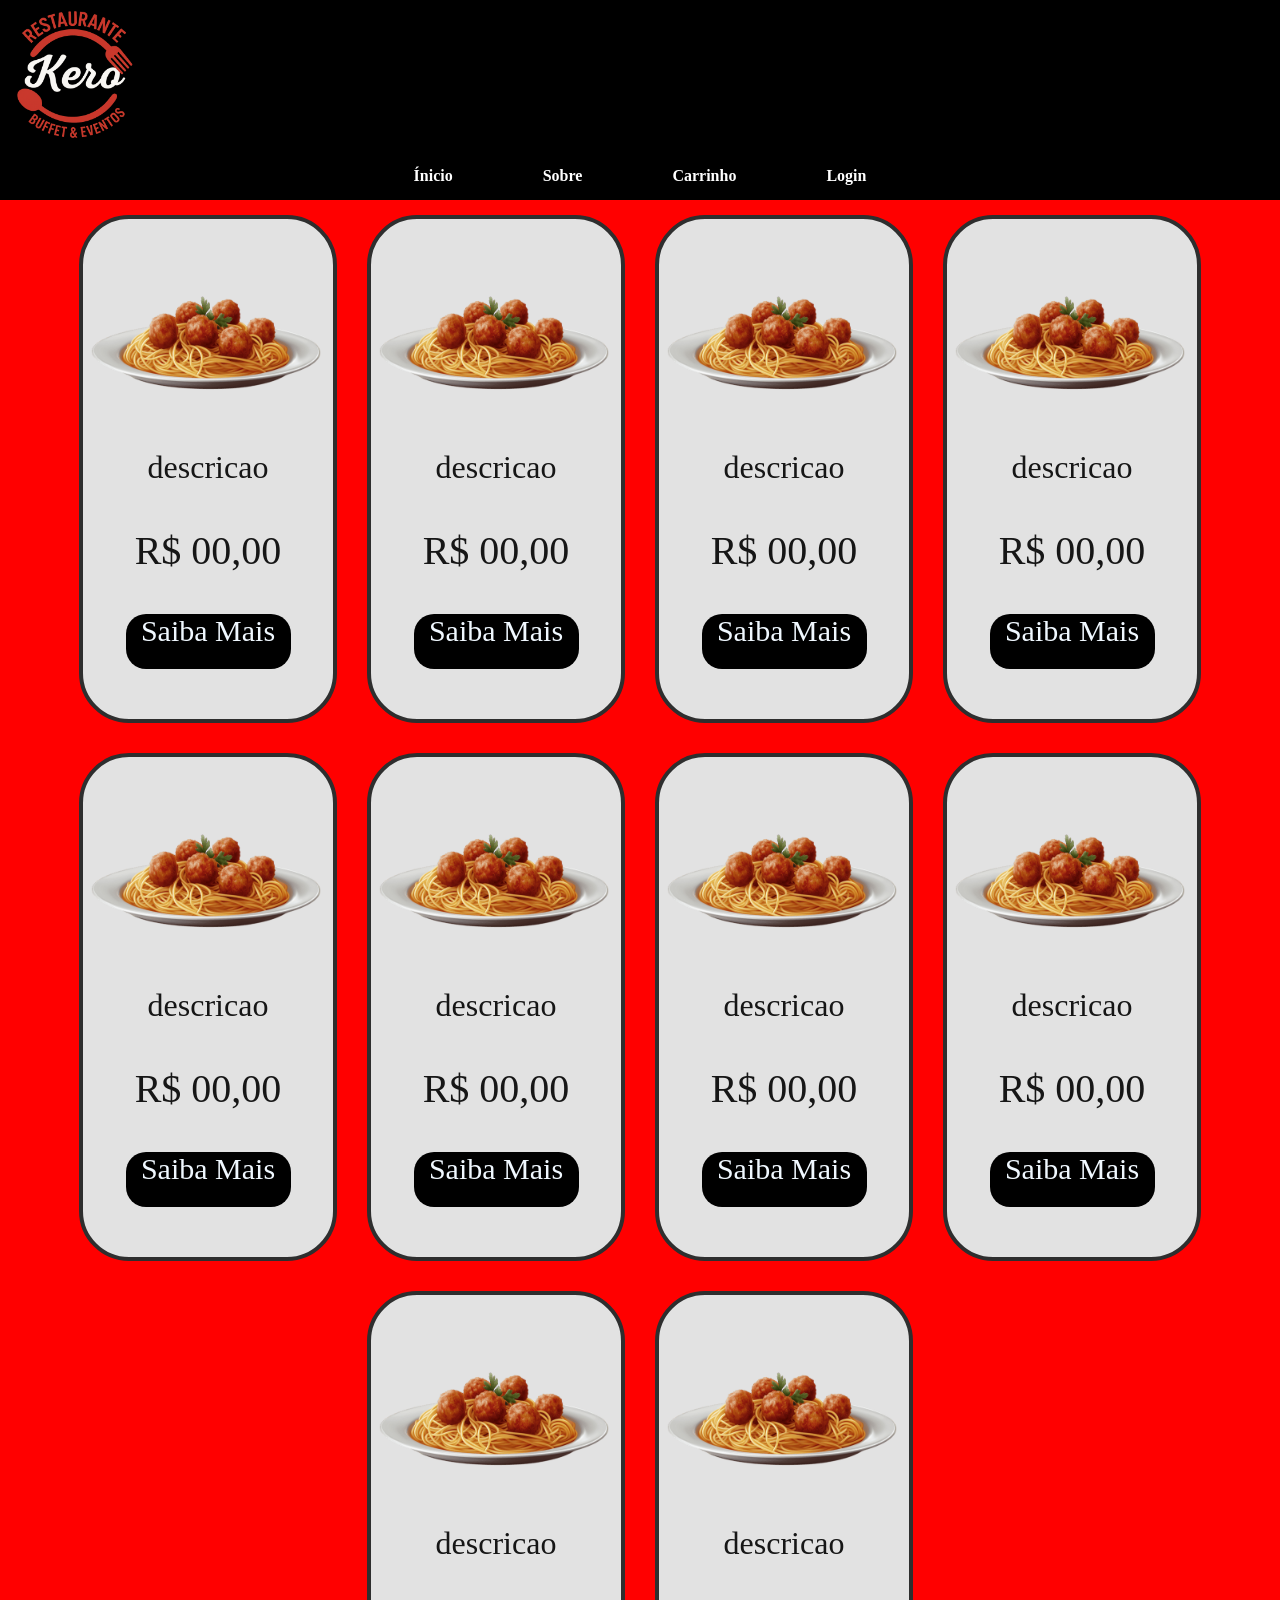
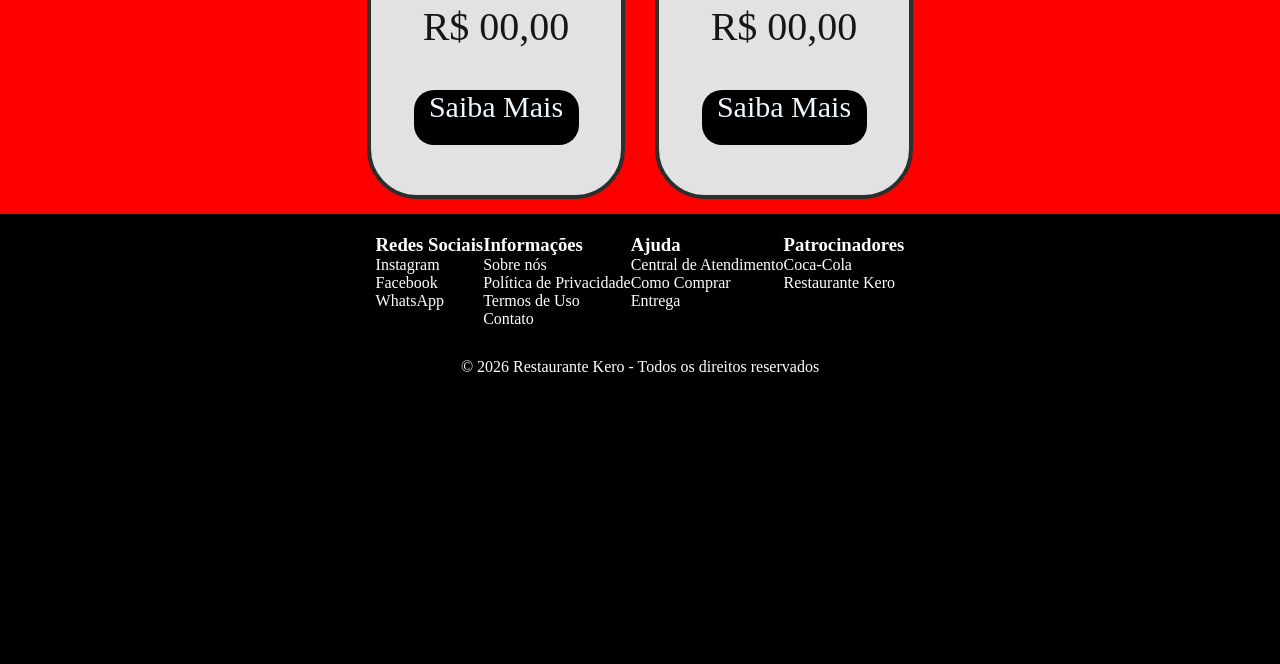
==== index.html @ 197f7ba0 "Add files via upload" ====
<!DOCTYPE html>
<html lang="pt-br">

<head>
    <meta charset="UTF-8">
    <meta name="viewport" content="width=device-width, initial-scale=1.0">
    <title>Restaurante Kero</title>
    <link rel="stylesheet" href="style.css">
    <link id="icon" rel="icon" href="img/kero_icon.png">
</head>

<body>
    <header>
        <div class="imagem_header">
            <div class="imagem_logo">
                <a href="index.html">
                    <img src="img/logo.png" class="logo" alt="">
                </a>
            </div>
        </div>
    </header>
    <aside>
        <nav class="menu_lateral">
            <a class="botao_menu" href="index.html">Ínicio</a>
            <a class="botao_menu" href="sobre.html">Sobre</a>
            <a class="botao_menu" href="carrinho.html">Carrinho</a>
            <a class="botao_menu" href="login.html">Login</a>
        </nav>
    </aside>
    <main>
        <div class="letra">

        </div>
        <div class="mae">

            <div class="card">
                <img src="img/imagem_produto.png" class="imagem_produto" alt="">
                <p class="d_produto">descricao</p>
                <p class="p_produto">R$ 00,00</p>
                <p class="botao_card"><a class="letra_botao" href="produto.html">Saiba Mais</a></p>
            </div>

            <div class="card">
                <img src="img/imagem_produto.png" class="imagem_produto" alt="">
                <p class="d_produto">descricao</p>
                <p class="p_produto">R$ 00,00</p>
                <p class="botao_card"><a class="letra_botao" href="produto.html">Saiba Mais</a></p>
            </div>

            <div class="card">
                <img src="img/imagem_produto.png" class="imagem_produto" alt="">
                <p class="d_produto">descricao</p>
                <p class="p_produto">R$ 00,00</p>
                <p class="botao_card"><a class="letra_botao" href="produto.html">Saiba Mais</a></p>
            </div>

            <div class="card">
                <img src="img/imagem_produto.png" class="imagem_produto" alt="">
                <p class="d_produto">descricao</p>
                <p class="p_produto">R$ 00,00</p>
                <p class="botao_card"><a class="letra_botao" href="produto.html">Saiba Mais</a></p>
            </div>

            <div class="card">
                <img src="img/imagem_produto.png" class="imagem_produto" alt="">
                <p class="d_produto">descricao</p>
                <p class="p_produto">R$ 00,00</p>
                <p class="botao_card"><a class="letra_botao" href="produto.html">Saiba Mais</a></p>
            </div>

            <div class="card">
                <img src="img/imagem_produto.png" class="imagem_produto" alt="">
                <p class="d_produto">descricao</p>
                <p class="p_produto">R$ 00,00</p>
                <p class="botao_card"><a class="letra_botao" href="produto.html">Saiba Mais</a></p>
            </div>

            <div class="card">
                <img src="img/imagem_produto.png" class="imagem_produto" alt="">
                <p class="d_produto">descricao</p>
                <p class="p_produto">R$ 00,00</p>
                <p class="botao_card"><a class="letra_botao" href="produto.html">Saiba Mais</a></p>
            </div>

            <div class="card">
                <img src="img/imagem_produto.png" class="imagem_produto" alt="">
                <p class="d_produto">descricao</p>
                <p class="p_produto">R$ 00,00</p>
                <p class="botao_card"><a class="letra_botao" href="produto.html">Saiba Mais</a></p>
            </div>

            <div class="card">
                <img src="img/imagem_produto.png" class="imagem_produto" alt="">
                <p class="d_produto">descricao</p>
                <p class="p_produto">R$ 00,00</p>
                <p class="botao_card"><a class="letra_botao" href="produto.html">Saiba Mais</a></p>
            </div>

            <div class="card">
                <img src="img/imagem_produto.png" class="imagem_produto" alt="">
                <p class="d_produto">descricao</p>
                <p class="p_produto">R$ 00,00</p>
                <p class="botao_card"><a class="letra_botao" href="produto.html">Saiba Mais</a></p>
            </div>

        </div>
    </main>

    <footer>
        <div class="mae">
            <div class="redes_sociais">
                <h3>Redes Sociais</h3>
                <p>Instagram</p>
                <p>Facebook</p>
                <p>WhatsApp</p>
            </div>
            <div class="dados">
                <h3>Informações</h3>
                <a href="sobre.html">Sobre nós</a>
                <p>Política de Privacidade</p>
                <p>Termos de Uso</p>
                <p>Contato</p>
            </div>
            <div class="dados">
                <h3>Ajuda</h3>
                <p>Central de Atendimento</p>
                <p>Como Comprar</p>
                <p>Entrega</p>
            </div>
            <div class="dados">
                <h3>Patrocinadores</h3>
                <p>Coca-Cola</p>
                <p>Restaurante Kero</p>
            </div>
        </div>
        <div class="sla">
            <p>© 2026 Restaurante Kero - Todos os direitos reservados</p>
        </div>
    </footer>
    <script src="script.js"></script>
</body>

</html>
---- style.css ----
* {
    padding: 0;
    margin: 0;
}
a{
    text-decoration: none;
    color: inherit;
}

/* html */
.imagem_header {
    display: flex;
    justify-content: space-between;
    gap: 40px;
    align-items: center;
}
.logo {
    height: 150px;
}

body {
    position: relative;
    display: grid;
    grid-template-areas:
        "cabeca cabeca"
        "braco braco"
        "corpo corpo"
        "pe pe";
    grid-template-rows: 150px  50px auto 450px;
    grid-template-columns: 300px auto;

}

header {
    background-color: black;
    grid-area: cabeca;
    color: white;
}

/* aside*/
aside {
    background-color: black;
    grid-area: braco;
    color: black;
}
.mae {
    display: flex;
    flex-wrap: wrap;
    justify-content: center;
}
.menu_lateral {
    display: flex;
    flex-direction: row;
    justify-content: center;
    align-items: center;
    gap: 60px;
    padding: 2px;
}
.botao_menu {
    color: white;
    padding: 15px;
    text-align: center;
    text-decoration: none;
    font-weight: bold;
}
/* aside*/

main {
    background-color: red;
    grid-area: corpo;
    color: black;
}

footer {
    background-color: black;
    grid-area: pe;
    color: white;
    padding: 20px;
}

.redes_socias {
    min-width: 150px;
}

.dados{
    margin-bottom: 10px;
}

.sla {
    margin-top: 20px;
    text-align: center;
}
/* html */

/* media */
@media only screen and (max-width: 850px) {
    body {
        display: grid;
        grid-template-areas:
            "cabeca"
            "braco"
            "corpo"
            "pe";
        grid-template-rows: 150px 50px auto 250px;
        grid-template-columns: auto;
    }

    .logo {
        height: 150px;
    }

}

@media only screen and (max-width: 450px) {
    body {
        display: grid;
        grid-template-areas:
            "cabeca"
            "corpo"
            "pe";
        grid-template-rows: 150px auto 250px;
        grid-template-columns: auto;
    }

    aside {
        display: none;
    }

    .logo {
        height: 150px;
    }
}

/* media */

/* posicoes */
.centro {
    display: flex;
    justify-content: center;
}

.esquerda {
    text-align: left;
}

.direita {
    text-align: right;
}

/* posicoes */

/* card */
.card {
    display: flex;
    flex-direction: column;
    justify-content: space-between;
    padding: 50px;
    align-items: center;
    background-color: rgb(226, 226, 226);
    width: 150px;
    height: 400px;
    border-radius: 50px;
    text-align: center;
    margin: 15px;
    border: rgb(46, 46, 46) 4px solid;
}


.imagem_produto {
    width: 250px;
}

.d_produto {
    color: rgb(22, 22, 22);
    font-size: xx-large;

}

.p_produto {
    color: rgb(22, 22, 22);
    font-size: 40px;
}

.botao_card {
    font-size: 30px;
    background-color: black;
    width: 110%;
    height: 55px;
    text-decoration: none;
    border-radius: 20px;
}

.letra_botao {
    display: block;
    text-align: center;
    text-decoration: none;    align-items: center;

    color: aliceblue;
}
/* card */
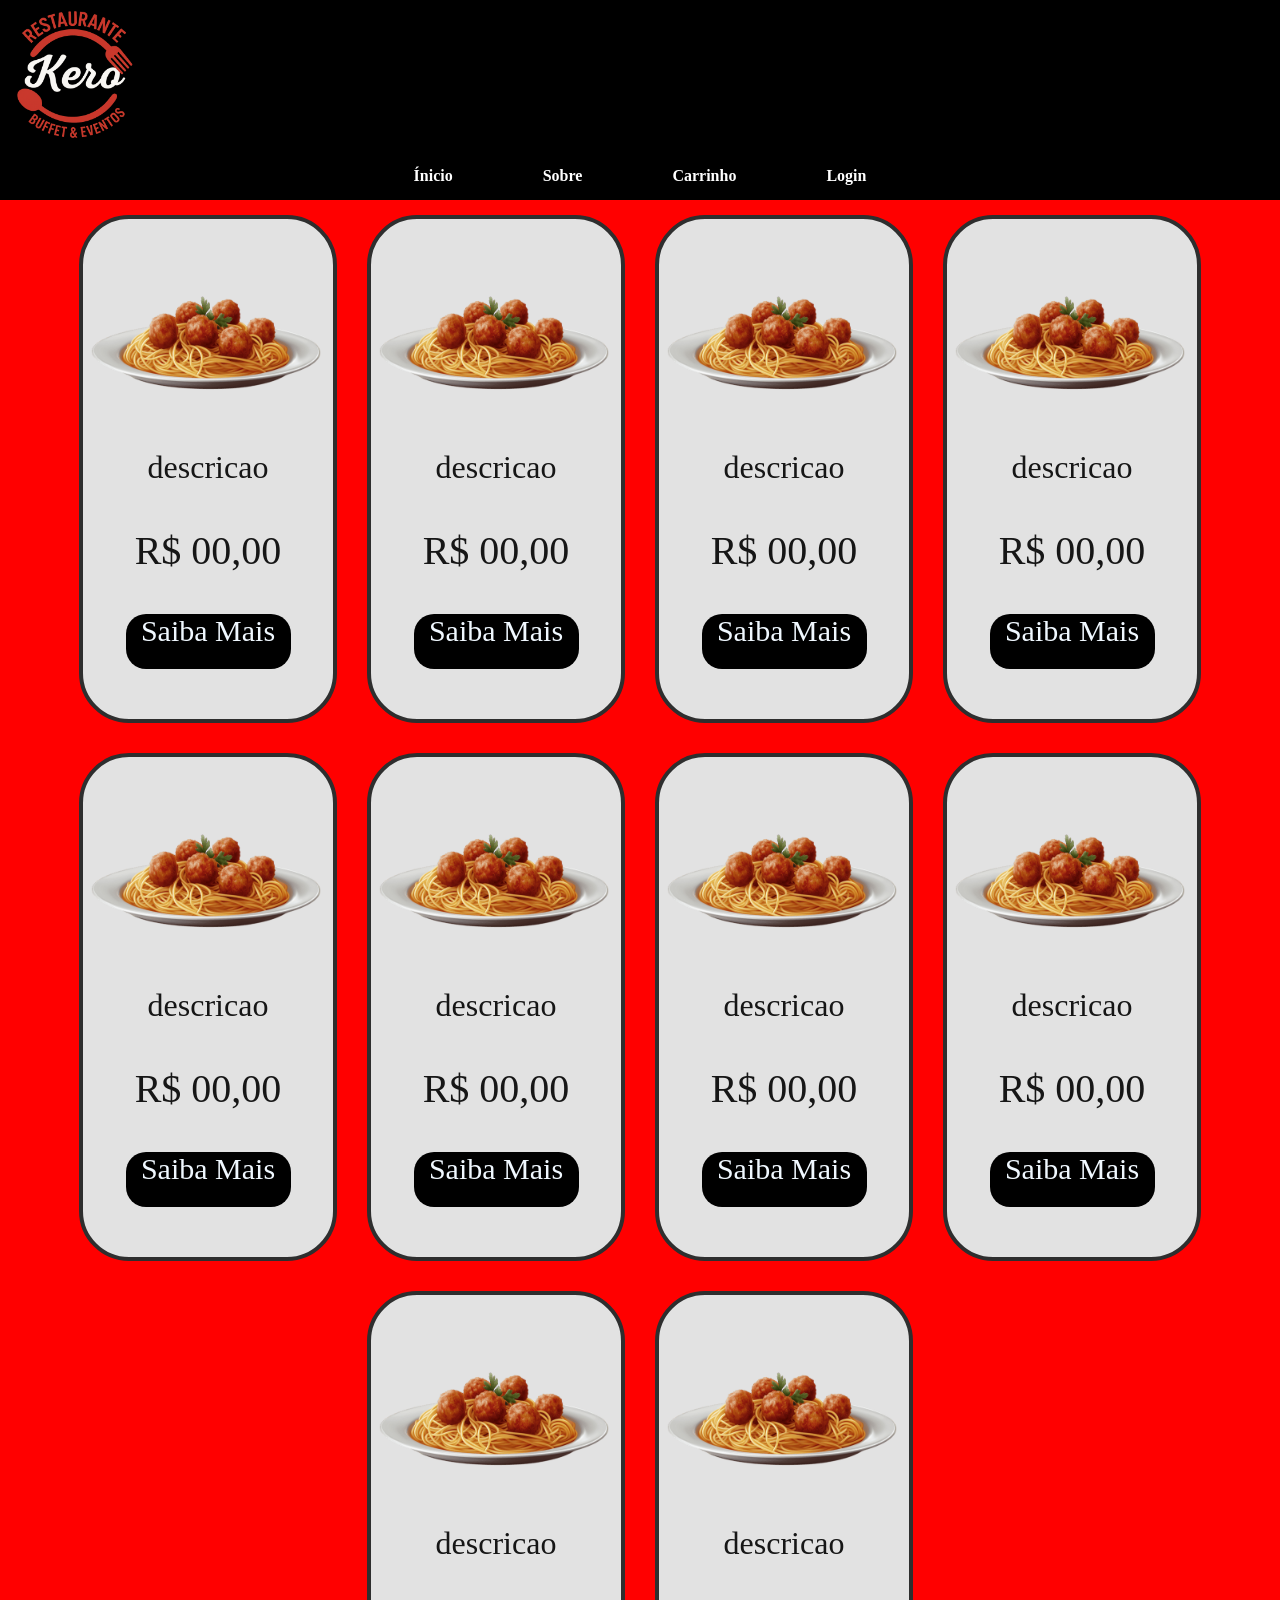
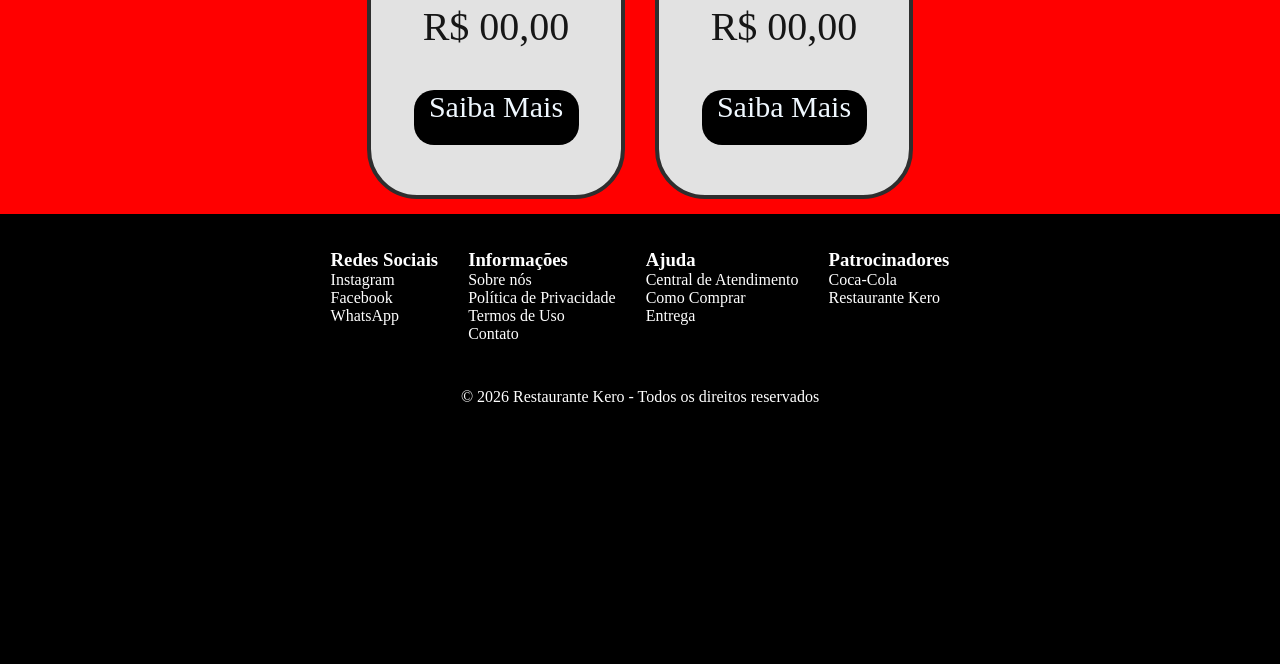
==== commit d230a0d4: "Add files via upload" ====
--- a/index.html
+++ b/index.html
@@ -108,7 +108,7 @@
 
     <footer>
         <div class="mae">
-            <div class="redes_sociais">
+            <div class="dados">
                 <h3>Redes Sociais</h3>
                 <p>Instagram</p>
                 <p>Facebook</p>
--- a/style.css
+++ b/style.css
@@ -84,6 +84,7 @@
 
 .dados{
     margin-bottom: 10px;
+    padding: 15px;
 }
 
 .sla {
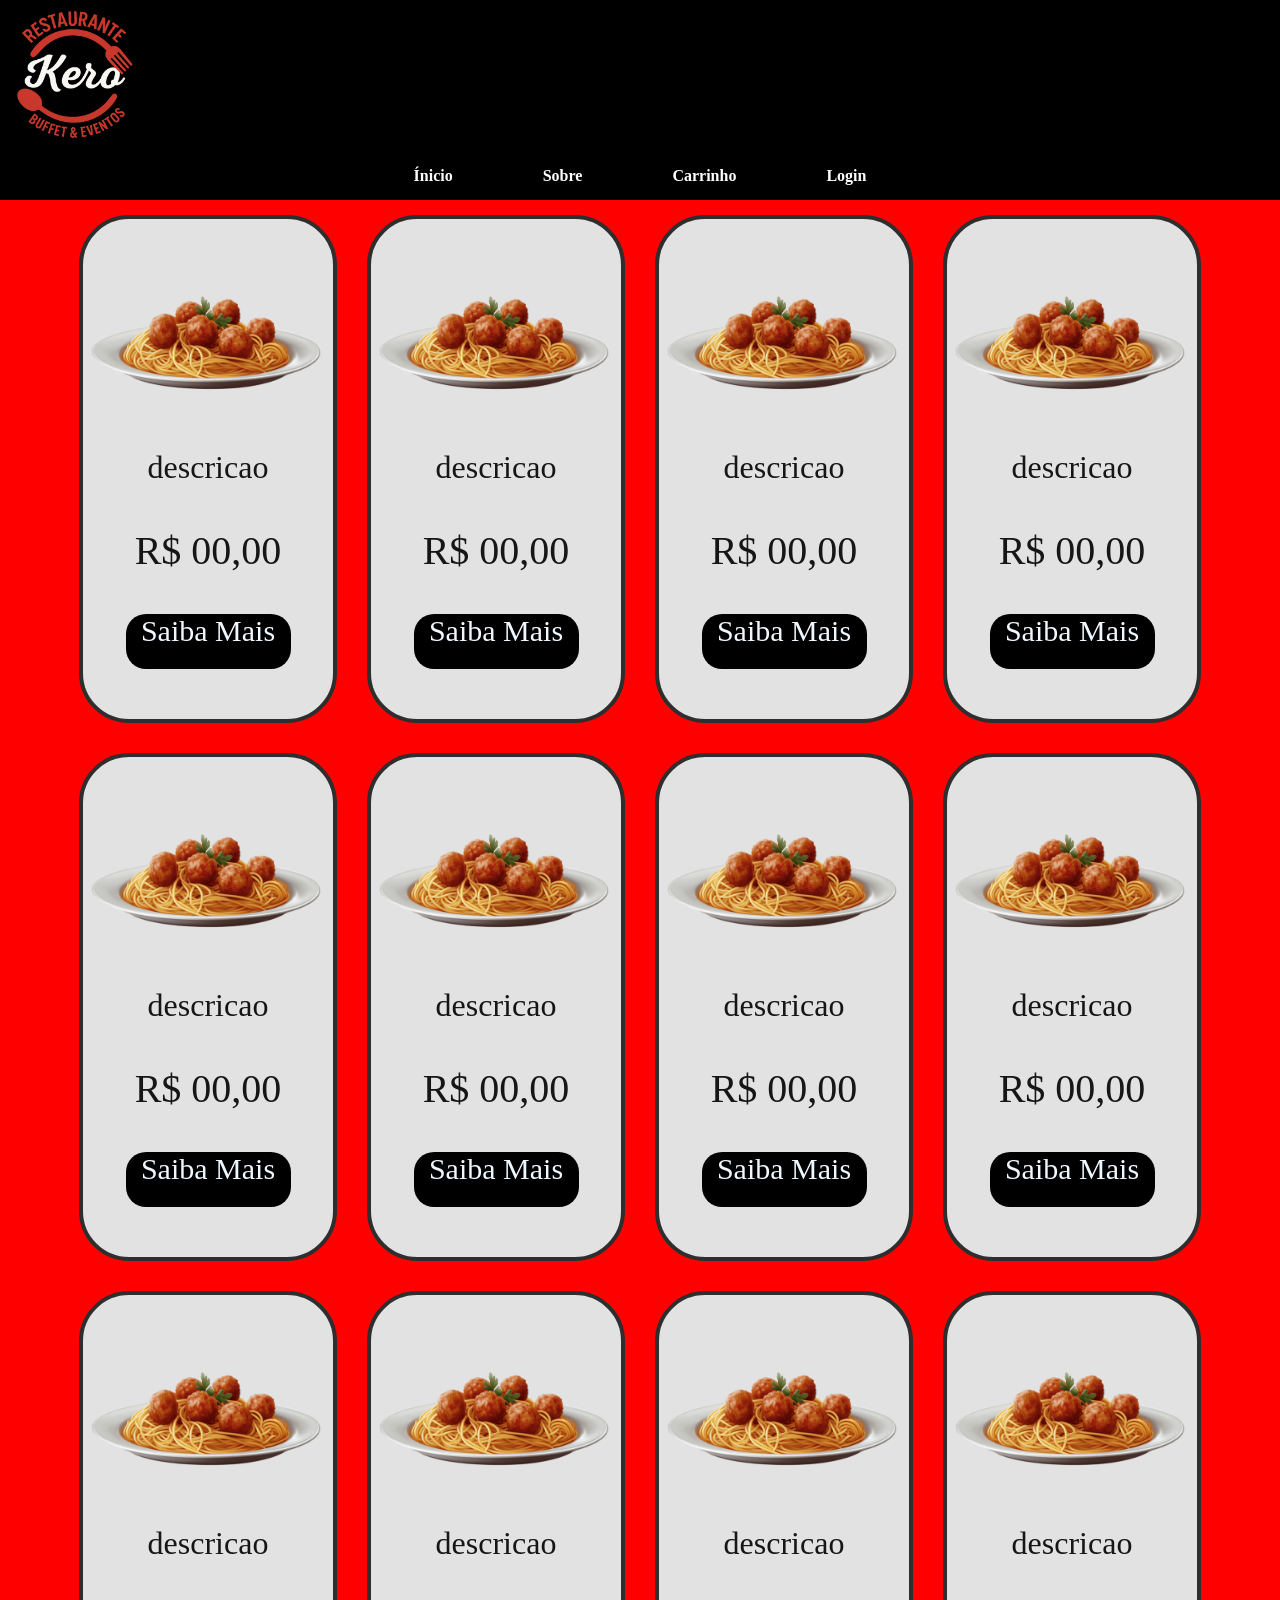
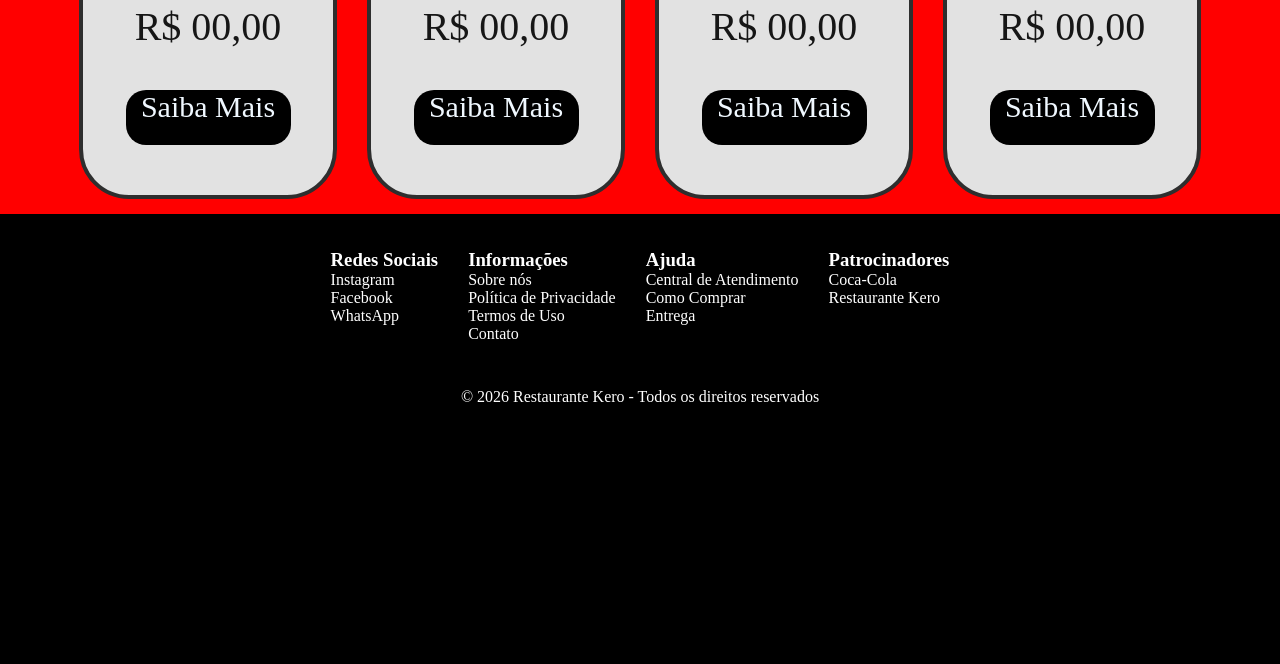
==== commit db62d923: "Add files via upload" ====
--- a/index.html
+++ b/index.html
@@ -32,6 +32,20 @@
 
         </div>
         <div class="mae">
+
+            <div class="card">
+                <img src="img/imagem_produto.png" class="imagem_produto" alt="">
+                <p class="d_produto">descricao</p>
+                <p class="p_produto">R$ 00,00</p>
+                <p class="botao_card"><a class="letra_botao" href="produto.html">Saiba Mais</a></p>
+            </div>
+
+            <div class="card">
+                <img src="img/imagem_produto.png" class="imagem_produto" alt="">
+                <p class="d_produto">descricao</p>
+                <p class="p_produto">R$ 00,00</p>
+                <p class="botao_card"><a class="letra_botao" href="produto.html">Saiba Mais</a></p>
+            </div>
 
             <div class="card">
                 <img src="img/imagem_produto.png" class="imagem_produto" alt="">
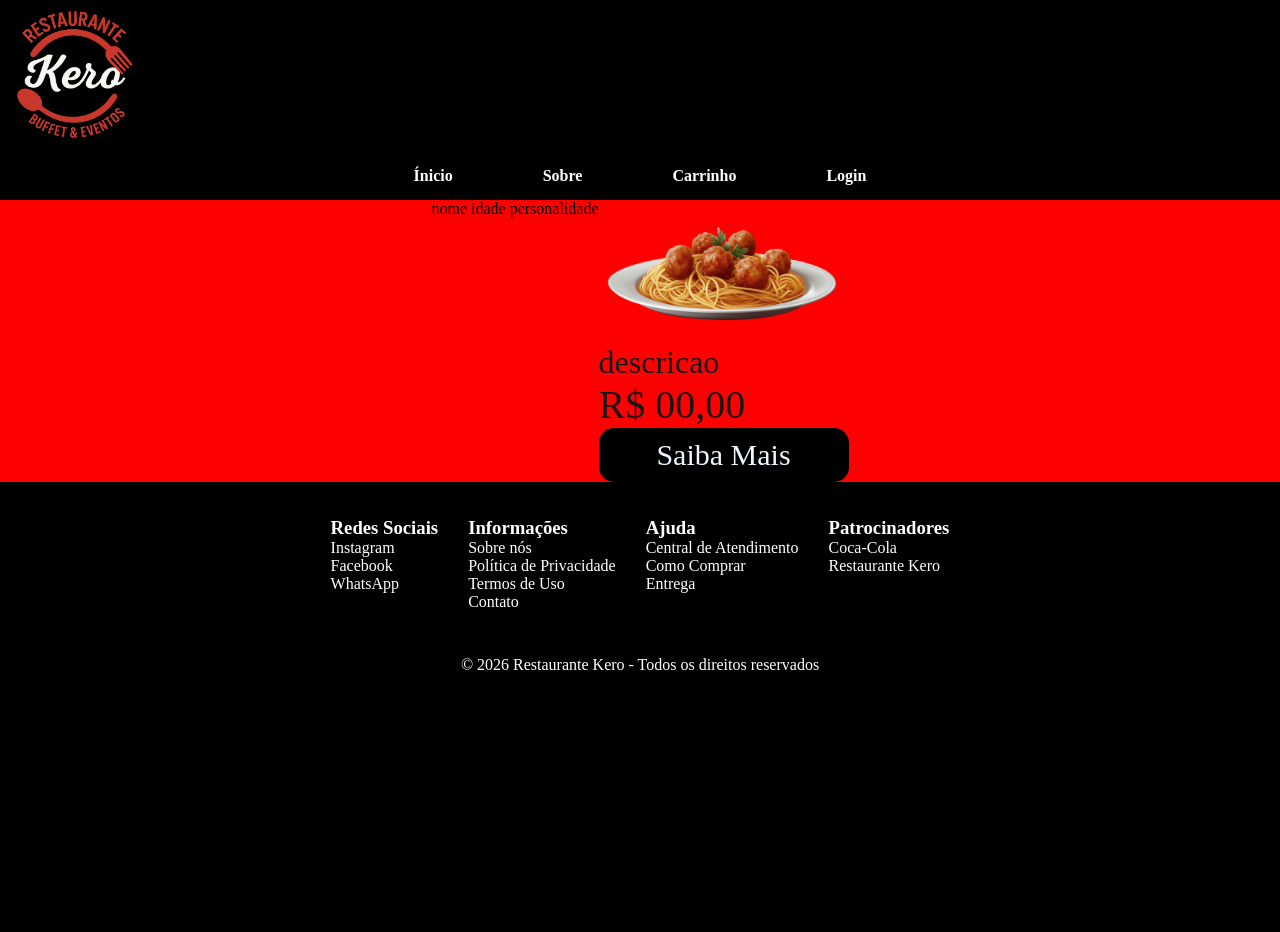
==== commit e5ffad1d: "Add files via upload" ====
--- a/index.html
+++ b/index.html
@@ -9,7 +9,7 @@
     <link id="icon" rel="icon" href="img/kero_icon.png">
 </head>
 
-<body>
+<body onload="pagina()">
     <header>
         <div class="imagem_header">
             <div class="imagem_logo">
@@ -27,90 +27,19 @@
             <a class="botao_menu" href="login.html">Login</a>
         </nav>
     </aside>
-    <main>
+    <main >
         <div class="letra">
 
         </div>
         <div class="mae">
 
-            <div class="card">
-                <img src="img/imagem_produto.png" class="imagem_produto" alt="">
-                <p class="d_produto">descricao</p>
-                <p class="p_produto">R$ 00,00</p>
-                <p class="botao_card"><a class="letra_botao" href="produto.html">Saiba Mais</a></p>
-            </div>
+            <tr>
+                <th>nome</th>
+                <th>idade</th>
+                <th>personalidade</th>
+            </tr>
 
-            <div class="card">
-                <img src="img/imagem_produto.png" class="imagem_produto" alt="">
-                <p class="d_produto">descricao</p>
-                <p class="p_produto">R$ 00,00</p>
-                <p class="botao_card"><a class="letra_botao" href="produto.html">Saiba Mais</a></p>
-            </div>
-
-            <div class="card">
-                <img src="img/imagem_produto.png" class="imagem_produto" alt="">
-                <p class="d_produto">descricao</p>
-                <p class="p_produto">R$ 00,00</p>
-                <p class="botao_card"><a class="letra_botao" href="produto.html">Saiba Mais</a></p>
-            </div>
-
-            <div class="card">
-                <img src="img/imagem_produto.png" class="imagem_produto" alt="">
-                <p class="d_produto">descricao</p>
-                <p class="p_produto">R$ 00,00</p>
-                <p class="botao_card"><a class="letra_botao" href="produto.html">Saiba Mais</a></p>
-            </div>
-
-            <div class="card">
-                <img src="img/imagem_produto.png" class="imagem_produto" alt="">
-                <p class="d_produto">descricao</p>
-                <p class="p_produto">R$ 00,00</p>
-                <p class="botao_card"><a class="letra_botao" href="produto.html">Saiba Mais</a></p>
-            </div>
-
-            <div class="card">
-                <img src="img/imagem_produto.png" class="imagem_produto" alt="">
-                <p class="d_produto">descricao</p>
-                <p class="p_produto">R$ 00,00</p>
-                <p class="botao_card"><a class="letra_botao" href="produto.html">Saiba Mais</a></p>
-            </div>
-
-            <div class="card">
-                <img src="img/imagem_produto.png" class="imagem_produto" alt="">
-                <p class="d_produto">descricao</p>
-                <p class="p_produto">R$ 00,00</p>
-                <p class="botao_card"><a class="letra_botao" href="produto.html">Saiba Mais</a></p>
-            </div>
-
-            <div class="card">
-                <img src="img/imagem_produto.png" class="imagem_produto" alt="">
-                <p class="d_produto">descricao</p>
-                <p class="p_produto">R$ 00,00</p>
-                <p class="botao_card"><a class="letra_botao" href="produto.html">Saiba Mais</a></p>
-            </div>
-
-            <div class="card">
-                <img src="img/imagem_produto.png" class="imagem_produto" alt="">
-                <p class="d_produto">descricao</p>
-                <p class="p_produto">R$ 00,00</p>
-                <p class="botao_card"><a class="letra_botao" href="produto.html">Saiba Mais</a></p>
-            </div>
-
-            <div class="card">
-                <img src="img/imagem_produto.png" class="imagem_produto" alt="">
-                <p class="d_produto">descricao</p>
-                <p class="p_produto">R$ 00,00</p>
-                <p class="botao_card"><a class="letra_botao" href="produto.html">Saiba Mais</a></p>
-            </div>
-
-            <div class="card">
-                <img src="img/imagem_produto.png" class="imagem_produto" alt="">
-                <p class="d_produto">descricao</p>
-                <p class="p_produto">R$ 00,00</p>
-                <p class="botao_card"><a class="letra_botao" href="produto.html">Saiba Mais</a></p>
-            </div>
-
-            <div class="card">
+            <div class="sal">
                 <img src="img/imagem_produto.png" class="imagem_produto" alt="">
                 <p class="d_produto">descricao</p>
                 <p class="p_produto">R$ 00,00</p>
--- a/style.css
+++ b/style.css
@@ -159,8 +159,8 @@
     align-items: center;
     background-color: rgb(226, 226, 226);
     width: 150px;
-    height: 400px;
-    border-radius: 50px;
+    height: 350px;
+    border-radius: 15px;
     text-align: center;
     margin: 15px;
     border: rgb(46, 46, 46) 4px solid;
@@ -185,18 +185,19 @@
 .botao_card {
     font-size: 30px;
     background-color: black;
-    width: 110%;
-    height: 55px;
-    text-decoration: none;
-    border-radius: 20px;
+    width: 100%;
+    height: auto;
+    text-decoration: none;
+    border-radius: 15px;
 }
 
 .letra_botao {
     display: block;
     text-align: center;
-    text-decoration: none;    align-items: center;
-
+    text-decoration: none;
+    align-items: center;
     color: aliceblue;
+    padding: 10px 0px;
 }
 /* card */
 
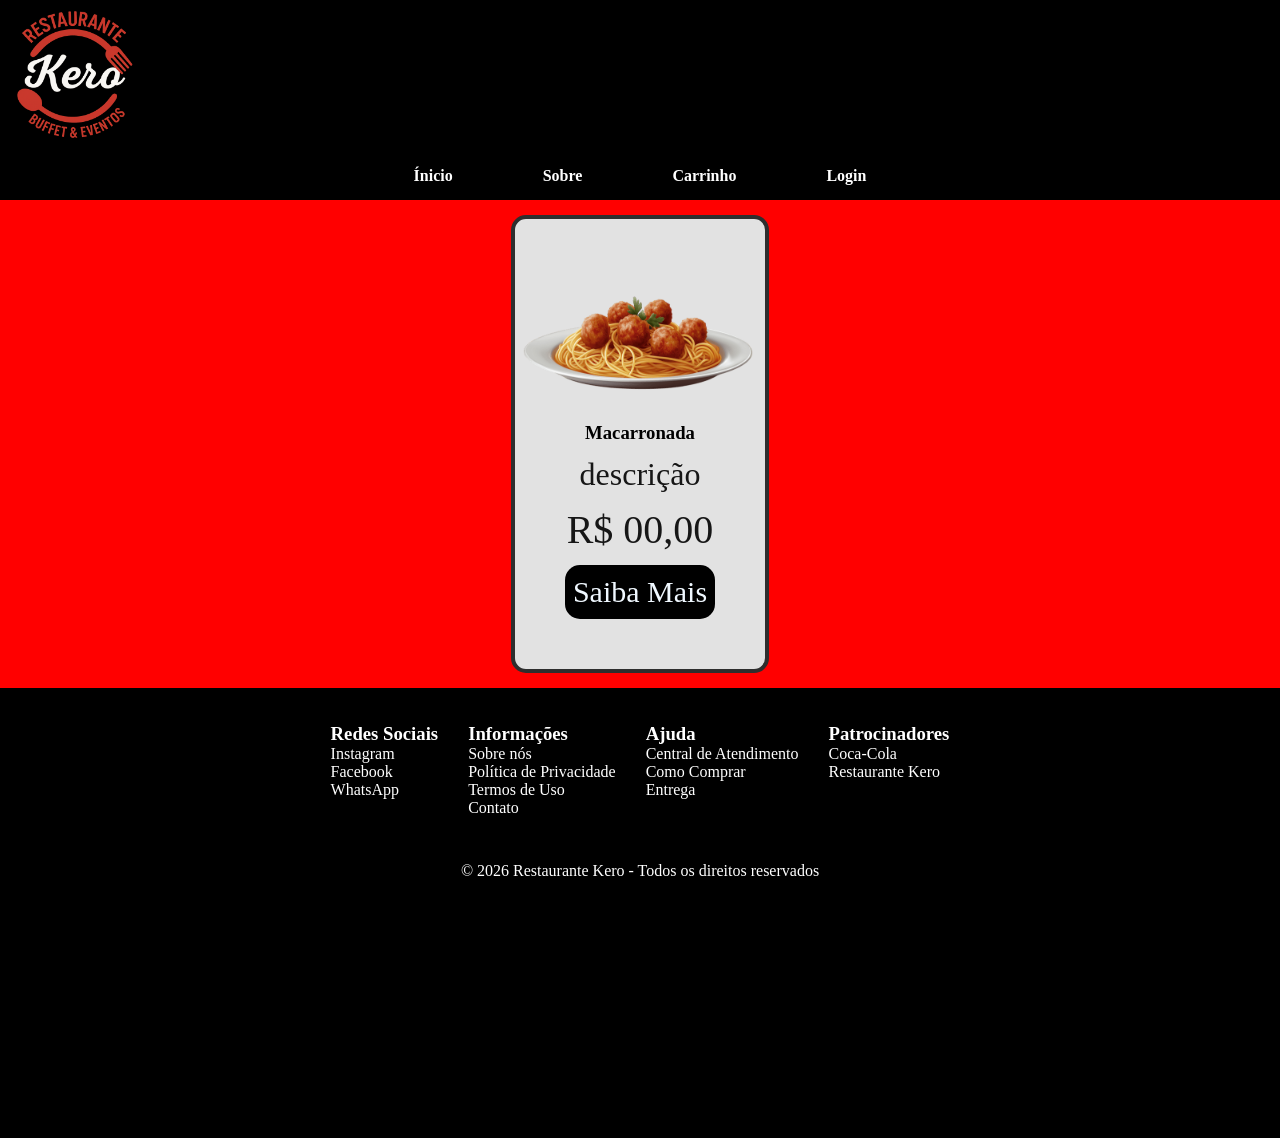
==== commit a4c68528: "Add files via upload" ====
--- a/index.html
+++ b/index.html
@@ -27,24 +27,19 @@
             <a class="botao_menu" href="login.html">Login</a>
         </nav>
     </aside>
-    <main >
-        <div class="letra">
-
-        </div>
+    <main>
         <div class="mae">
 
-            <tr>
-                <th>nome</th>
-                <th>idade</th>
-                <th>personalidade</th>
-            </tr>
+            <div id="destino"></div>
 
+            <!--
             <div class="sal">
                 <img src="img/imagem_produto.png" class="imagem_produto" alt="">
                 <p class="d_produto">descricao</p>
                 <p class="p_produto">R$ 00,00</p>
                 <p class="botao_card"><a class="letra_botao" href="produto.html">Saiba Mais</a></p>
             </div>
+            -->
 
         </div>
     </main>
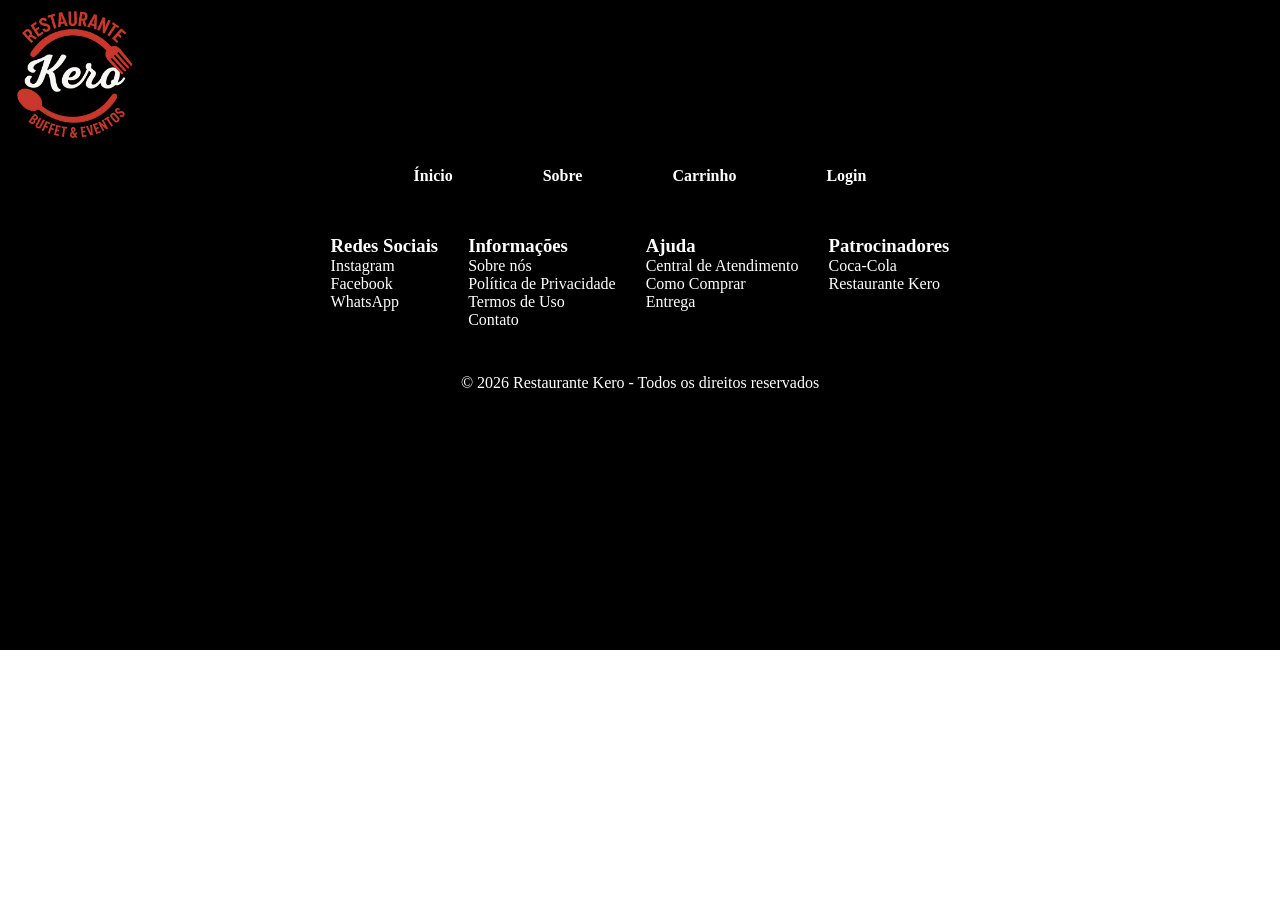
==== commit 47a77e36: "Add files via upload" ====
--- a/index.html
+++ b/index.html
@@ -29,18 +29,16 @@
     </aside>
     <main>
         <div class="mae">
-
-            <div id="destino"></div>
+            <tbody id="destino"></tbody>
 
             <!--
-            <div class="sal">
+            <div class="card">
                 <img src="img/imagem_produto.png" class="imagem_produto" alt="">
                 <p class="d_produto">descricao</p>
                 <p class="p_produto">R$ 00,00</p>
                 <p class="botao_card"><a class="letra_botao" href="produto.html">Saiba Mais</a></p>
             </div>
             -->
-
         </div>
     </main>
 
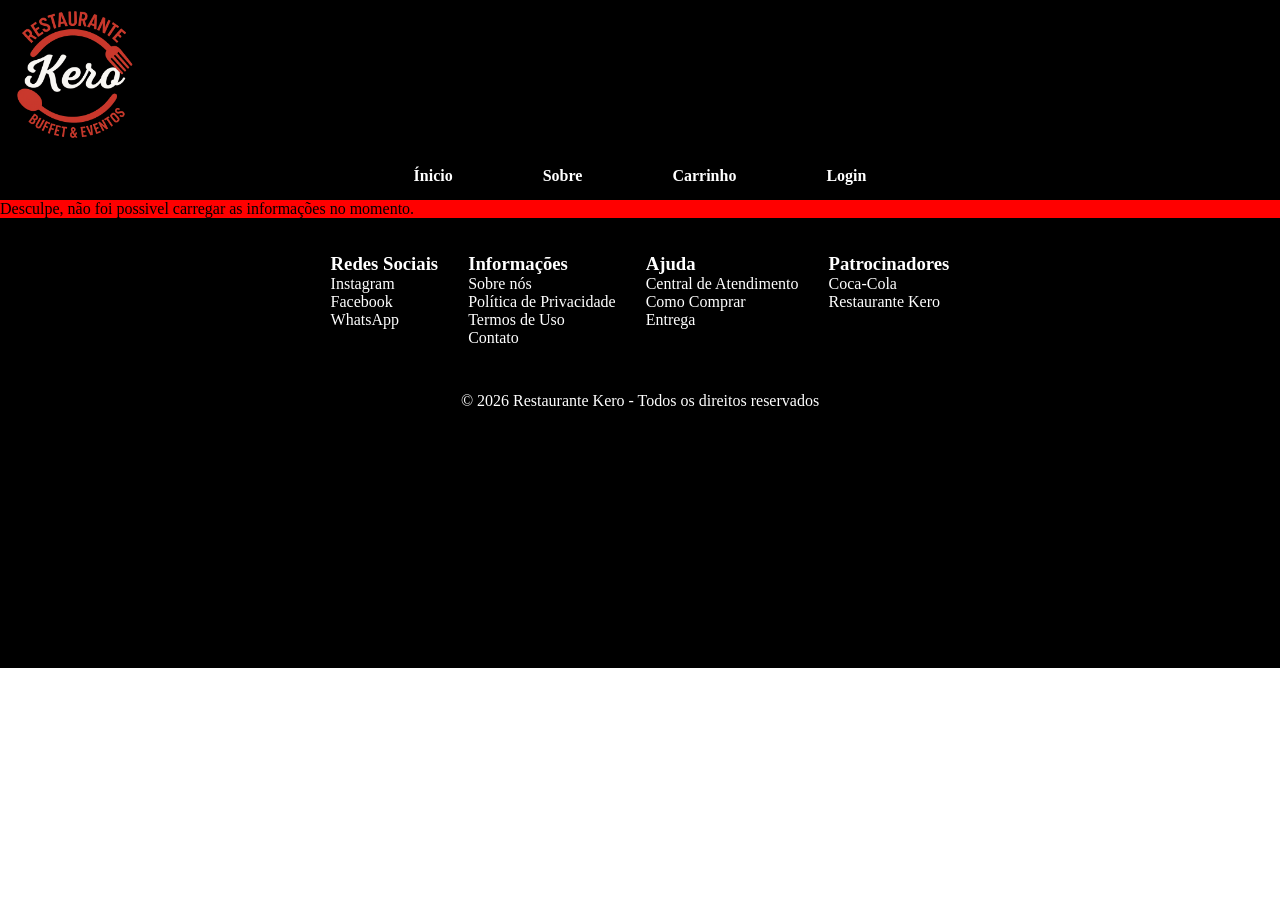
==== commit 49e2581d: "Add files via upload" ====
--- a/index.html
+++ b/index.html
@@ -27,19 +27,8 @@
             <a class="botao_menu" href="login.html">Login</a>
         </nav>
     </aside>
-    <main>
-        <div class="mae">
-            <tbody id="destino"></tbody>
-
-            <!--
-            <div class="card">
-                <img src="img/imagem_produto.png" class="imagem_produto" alt="">
-                <p class="d_produto">descricao</p>
-                <p class="p_produto">R$ 00,00</p>
-                <p class="botao_card"><a class="letra_botao" href="produto.html">Saiba Mais</a></p>
-            </div>
-            -->
-        </div>
+    <main >
+            <div id="destino"></div>
     </main>
 
     <footer>
--- a/style.css
+++ b/style.css
@@ -184,21 +184,17 @@
 
 .botao_card {
     font-size: 30px;
+    padding: 10px 0px;
     background-color: black;
     width: 100%;
     height: auto;
     text-decoration: none;
     border-radius: 15px;
-}
-
-.letra_botao {
-    display: block;
-    text-align: center;
-    text-decoration: none;
+    text-align: center;
     align-items: center;
     color: aliceblue;
-    padding: 10px 0px;
-}
+}
+
 /* card */
 
 
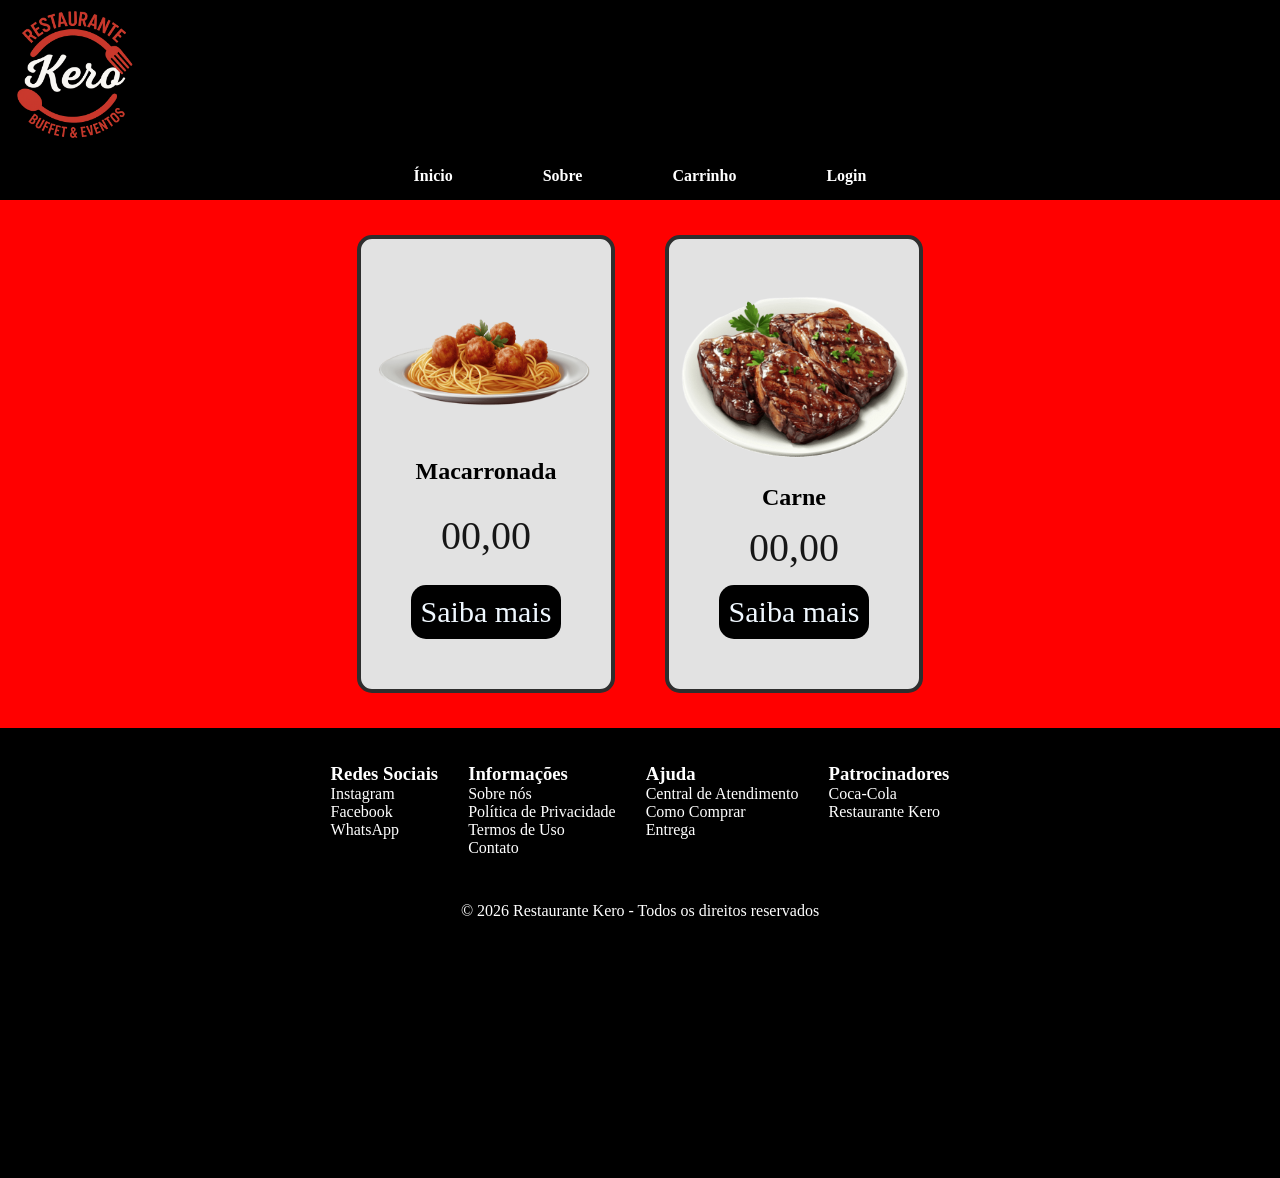
==== commit 7f2e0d81: "Add files via upload" ====
--- a/index.html
+++ b/index.html
@@ -28,7 +28,9 @@
         </nav>
     </aside>
     <main >
+        <div class="mae">
             <div id="destino"></div>
+        </div>
     </main>
 
     <footer>
--- a/style.css
+++ b/style.css
@@ -168,7 +168,7 @@
 
 
 .imagem_produto {
-    width: 250px;
+    max-width: 230px;
 }
 
 .d_produto {
@@ -196,5 +196,13 @@
 }
 
 /* card */
-
-
+#destino {
+    display: flex;
+    flex-wrap: wrap;
+    justify-content: center;
+    gap: 20px;
+    padding: 20px;
+}
+.bloco_imagem{
+    padding: 5px 1px;
+}
